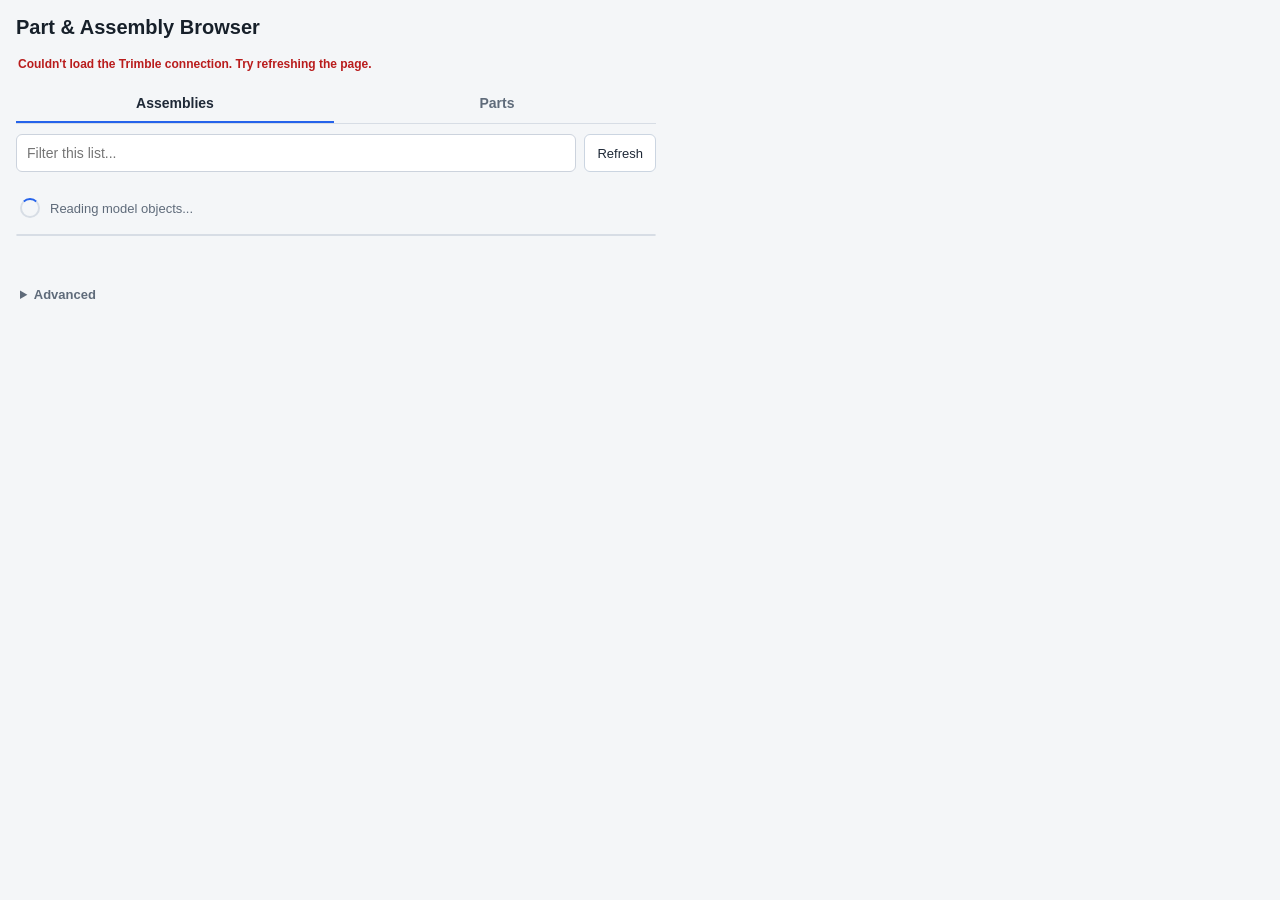
==== index.html @ 942267c9 "Add files via upload" ====
<!doctype html>
<html lang="en">
<head>
  <meta charset="utf-8" />
  <meta name="viewport" content="width=device-width, initial-scale=1" />
  <title>4EST Part & Assembly Browser</title>
  <link rel="stylesheet" href="./style.css" />
</head>
<body>
  <main class="wrap">
    <h1>Part &amp; Assembly Browser</h1>

    <div id="connectionBanner" class="banner muted">Connecting to Trimble Connect...</div>

    <div class="tabs">
      <button id="tabAssemblies" class="tab active">Assemblies <span id="assemblyCount" class="count"></span></button>
      <button id="tabParts" class="tab">Parts <span id="partCount" class="count"></span></button>
    </div>

    <div class="toolbar">
      <input id="filterInput" placeholder="Filter this list..." />
      <button id="refreshButton" class="secondary">Refresh</button>
    </div>

    <div id="loadingState" class="loading" hidden>
      <div class="spinner"></div>
      <span id="loadingText">Reading model objects...</span>
    </div>

    <div id="emptyState" class="empty" hidden></div>

    <ul id="assemblyList" class="list"></ul>
    <ul id="partList" class="list" hidden></ul>

    <div id="zoomStatus" class="result"></div>

    <details class="card advanced">
      <summary>Advanced</summary>
      <div class="adv-block">
        <div class="label">Project</div>
        <pre id="projectInfo" class="log">Waiting...</pre>
      </div>
      <div class="adv-block">
        <div class="label">Debug log</div>
        <pre id="debugLog" class="log">Starting...</pre>
      </div>
    </details>
  </main>

  <script src="https://components.connect.trimble.com/trimble-connect-workspace-api/index.js"></script>
  <script src="./app.js"></script>
</body>
</html>
---- style.css ----
:root {
  font-family: -apple-system, "Segoe UI", Arial, Helvetica, sans-serif;
  color: #17202a;
  background: #f4f6f8;
}
body { margin: 0; }
.wrap { padding: 16px; max-width: 640px; }
h1 { margin: 0 0 12px; font-size: 20px; }

.banner {
  font-size: 12px;
  padding: 6px 2px;
  margin-bottom: 8px;
  transition: opacity 0.6s ease;
}
.banner.muted { color: #687385; }
.banner.ok { color: #166534; }
.banner.error { color: #b91c1c; font-weight: 600; }
.banner.fade { opacity: 0; }

/* Tabs */
.tabs {
  display: flex;
  gap: 4px;
  margin-bottom: 10px;
  border-bottom: 1px solid #d7dde5;
}
.tab {
  flex: 1;
  padding: 10px 8px;
  border: none;
  background: transparent;
  color: #5f6b7a;
  font-size: 14px;
  font-weight: 600;
  cursor: pointer;
  border-bottom: 2px solid transparent;
  border-radius: 0;
}
.tab:hover { background: #eef1f5; }
.tab.active {
  color: #1f2937;
  border-bottom: 2px solid #2563eb;
}
.count {
  font-weight: 400;
  color: #94a3b8;
  font-size: 12px;
}

/* Toolbar */
.toolbar {
  display: flex;
  gap: 8px;
  margin-bottom: 10px;
}
.toolbar input { flex: 1; min-width: 0; }

input {
  padding: 10px;
  border: 1px solid #ccd3dd;
  border-radius: 6px;
  font-size: 14px;
  box-sizing: border-box;
}

button {
  padding: 10px 16px;
  border: 1px solid #334155;
  border-radius: 6px;
  background: #1f2937;
  color: white;
  cursor: pointer;
  font-size: 14px;
}
button:hover:not(:disabled) { background: #111827; }
button:disabled { opacity: 0.6; cursor: default; }
button.secondary {
  background: #ffffff;
  color: #1f2937;
  border: 1px solid #cbd5e1;
  font-size: 13px;
  padding: 8px 12px;
}
button.secondary:hover { background: #f1f5f9; }

/* Loading */
.loading {
  display: flex;
  align-items: center;
  gap: 10px;
  padding: 16px 4px;
  color: #5f6b7a;
  font-size: 13px;
}
.spinner {
  width: 16px;
  height: 16px;
  border: 2px solid #d7dde5;
  border-top-color: #2563eb;
  border-radius: 50%;
  animation: spin 0.7s linear infinite;
}
@keyframes spin { to { transform: rotate(360deg); } }

.empty {
  padding: 20px 4px;
  color: #687385;
  font-size: 13px;
}

/* List */
.list {
  list-style: none;
  margin: 0;
  padding: 0;
  max-height: 380px;
  overflow-y: auto;
  border: 1px solid #d7dde5;
  border-radius: 8px;
  background: #ffffff;
}
.list li {
  padding: 10px 12px;
  border-bottom: 1px solid #eef1f5;
  cursor: pointer;
  font-size: 14px;
  display: flex;
  justify-content: space-between;
  align-items: center;
}
.list li:last-child { border-bottom: none; }
.list li:hover { background: #f5f8ff; }
.list li.selected { background: #dbeafe; }
.list li .dupe-badge {
  font-size: 11px;
  color: #92400e;
  background: #fef3c7;
  border-radius: 10px;
  padding: 1px 7px;
}

.result {
  margin-top: 10px;
  font-size: 14px;
  min-height: 1.2em;
}
.result.ok { color: #166534; }
.result.warn { color: #92400e; }
.result.error { color: #b91c1c; }

/* Advanced */
details.advanced {
  margin-top: 14px;
  padding: 10px 4px;
}
details.advanced summary {
  cursor: pointer;
  font-size: 13px;
  font-weight: 700;
  color: #5f6b7a;
}
.adv-block { padding: 10px 0; border-top: 1px solid #e2e8f0; }
.adv-block:first-of-type { border-top: none; }
.label {
  font-size: 12px;
  text-transform: uppercase;
  letter-spacing: 0.06em;
  color: #5f6b7a;
  margin-bottom: 6px;
}
.log {
  white-space: pre-wrap;
  background: #0f1720;
  color: #d7e3f4;
  border-radius: 8px;
  padding: 10px;
  max-height: 220px;
  overflow: auto;
  font-size: 11px;
  font-family: "SF Mono", Consolas, monospace;
}
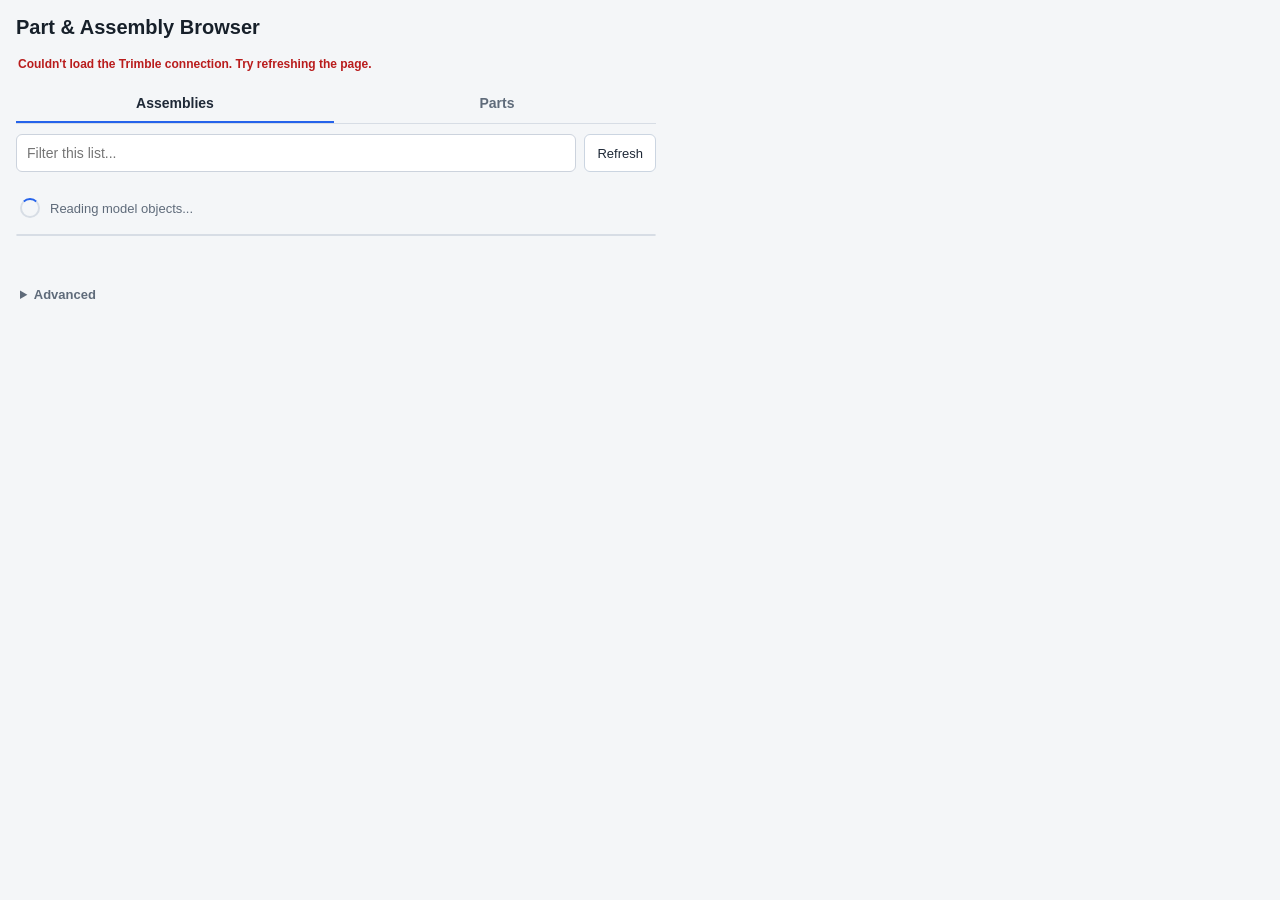
==== commit af0eab09: "Update index.html" ====
--- a/index.html
+++ b/index.html
@@ -1,5 +1,5 @@
 <!doctype html>
-<html lang="en">
+<html lang="en"> 
 <head>
   <meta charset="utf-8" />
   <meta name="viewport" content="width=device-width, initial-scale=1" />
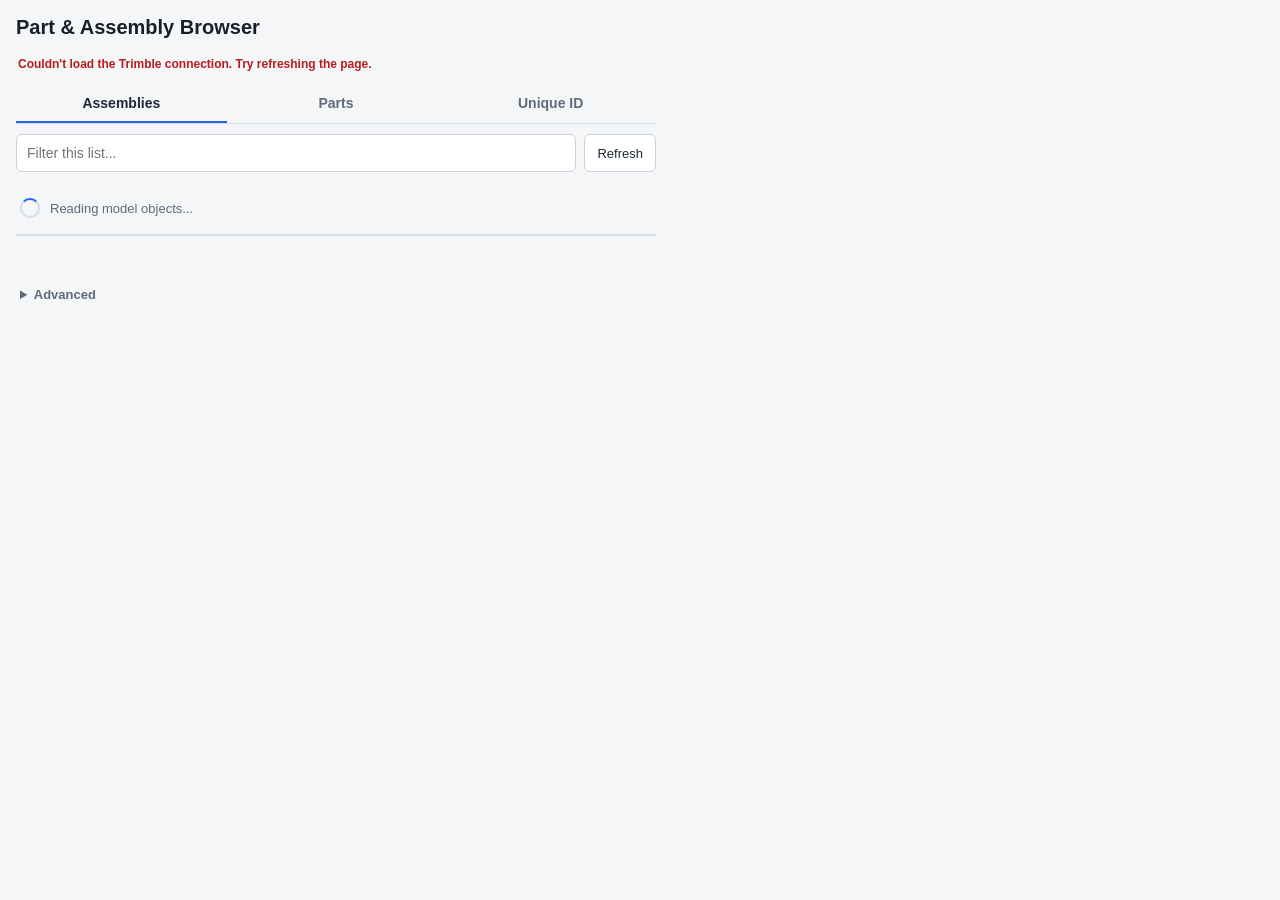
==== commit 1f19c4b1: "Add Unique ID tab to the interface" ====
--- a/index.html
+++ b/index.html
@@ -15,6 +15,7 @@
     <div class="tabs">
       <button id="tabAssemblies" class="tab active">Assemblies <span id="assemblyCount" class="count"></span></button>
       <button id="tabParts" class="tab">Parts <span id="partCount" class="count"></span></button>
+      <button id="tabUniqueId" class="tab">Unique ID <span id="uniqueIdCount" class="count"></span></button>
     </div>
 
     <div class="toolbar">
@@ -31,6 +32,7 @@
 
     <ul id="assemblyList" class="list"></ul>
     <ul id="partList" class="list" hidden></ul>
+    <ul id="uniqueIdList" class="list" hidden></ul>
 
     <div id="zoomStatus" class="result"></div>
 
--- a/style.css
+++ b/style.css
@@ -109,7 +109,7 @@
   font-size: 13px;
 }
 
-/* List */
+/* List (collapsible group tree) */
 .list {
   list-style: none;
   margin: 0;
@@ -120,19 +120,60 @@
   border-radius: 8px;
   background: #ffffff;
 }
-.list li {
+
+.group-row {
   padding: 10px 12px;
   border-bottom: 1px solid #eef1f5;
   cursor: pointer;
   font-size: 14px;
+  font-weight: 600;
+  display: flex;
+  align-items: center;
+  gap: 8px;
+  background: #f8fafc;
+}
+.group-row:hover { background: #f0f4fa; }
+
+.arrow {
+  display: inline-block;
+  font-size: 9px;
+  color: #64748b;
+  transition: transform 0.15s ease;
+  width: 10px;
+  flex: 0 0 auto;
+  padding: 4px;
+  margin: -4px;
+}
+.arrow.open { transform: rotate(90deg); }
+
+.group-label { flex: 1; }
+
+.group-count {
+  font-size: 11px;
+  font-weight: 400;
+  color: #64748b;
+  background: #e2e8f0;
+  border-radius: 10px;
+  padding: 1px 8px;
+}
+
+.group-children {
+  list-style: none;
+  margin: 0;
+  padding: 0;
+}
+.group-children .leaf-row {
+  padding: 9px 12px 9px 30px;
+  border-bottom: 1px solid #f1f5f9;
+  cursor: pointer;
+  font-size: 13.5px;
   display: flex;
   justify-content: space-between;
   align-items: center;
 }
-.list li:last-child { border-bottom: none; }
-.list li:hover { background: #f5f8ff; }
-.list li.selected { background: #dbeafe; }
-.list li .dupe-badge {
+.group-children .leaf-row:hover { background: #f5f8ff; }
+.group-children .leaf-row.selected { background: #dbeafe; }
+.group-children .leaf-row .dupe-badge {
   font-size: 11px;
   color: #92400e;
   background: #fef3c7;
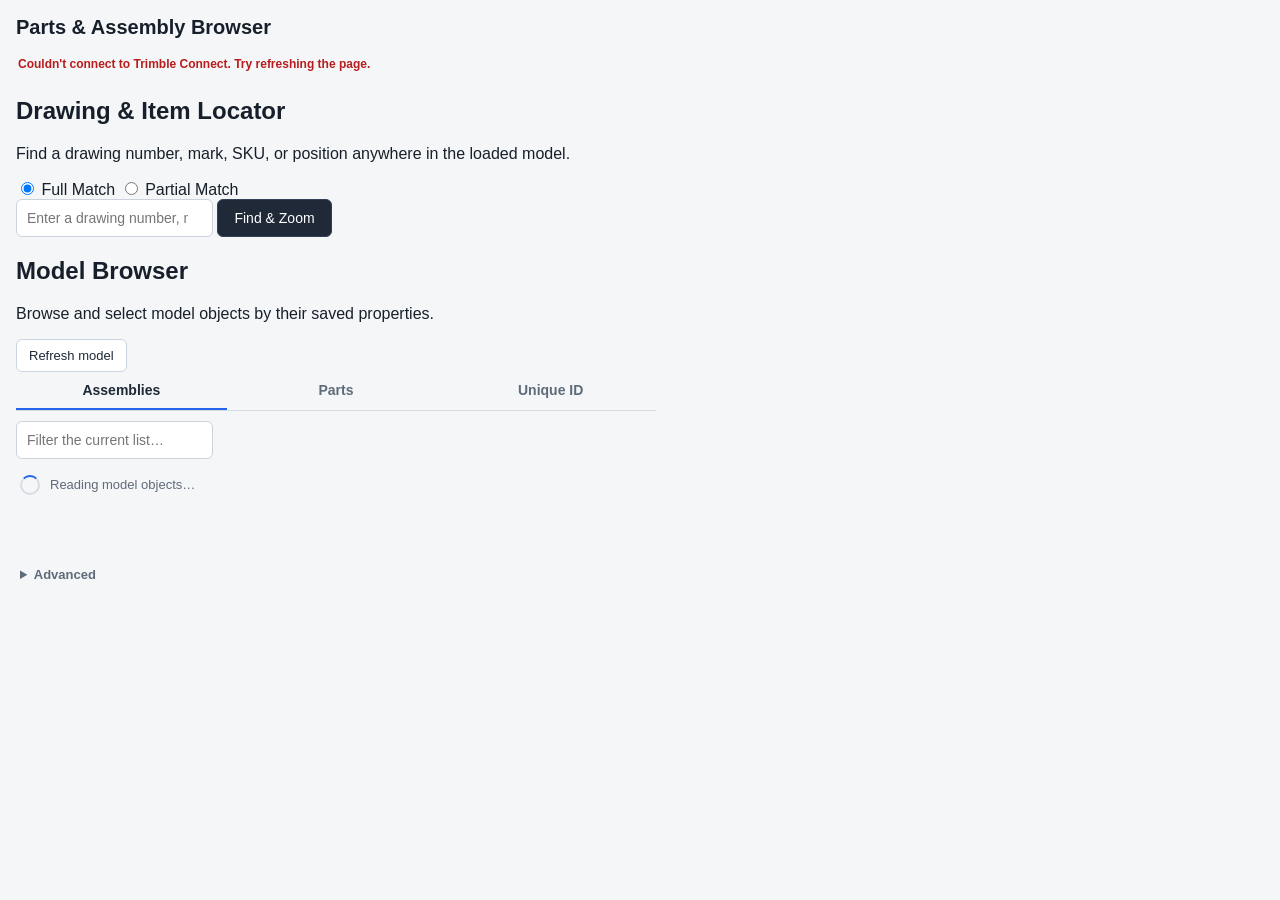
==== commit b711c1b5: "Update index.html" ====
--- a/index.html
+++ b/index.html
@@ -1,54 +1,78 @@
 <!doctype html>
-<html lang="en"> 
+<html lang="en">
 <head>
-  <meta charset="utf-8" />
-  <meta name="viewport" content="width=device-width, initial-scale=1" />
-  <title>4EST Part & Assembly Browser</title>
-  <link rel="stylesheet" href="./style.css" />
+  <meta charset="utf-8">
+  <meta name="viewport" content="width=device-width, initial-scale=1">
+  <title>4EST Parts &amp; Assembly Browser</title>
+  <link rel="stylesheet" href="./style.css">
 </head>
 <body>
   <main class="wrap">
-    <h1>Part &amp; Assembly Browser</h1>
+    <header class="page-header">
+      <h1>Parts &amp; Assembly Browser</h1>
+      <p id="connectionBanner" class="banner muted">Connecting to Trimble Connect…</p>
+    </header>
 
-    <div id="connectionBanner" class="banner muted">Connecting to Trimble Connect...</div>
+    <section class="card locator" aria-labelledby="locatorTitle">
+      <div class="section-heading">
+        <div>
+          <h2 id="locatorTitle">Drawing &amp; Item Locator</h2>
+          <p>Find a drawing number, mark, SKU, or position anywhere in the loaded model.</p>
+        </div>
+      </div>
+      <div class="search-mode" role="radiogroup" aria-label="Search mode">
+        <label><input type="radio" name="searchMode" value="full" checked> Full Match</label>
+        <label><input type="radio" name="searchMode" value="partial"> Partial Match</label>
+      </div>
+      <div class="search-row">
+        <input id="locatorInput" type="search" placeholder="Enter a drawing number, mark, SKU, or position">
+        <button id="findButton" type="button"><span class="btn-label">Find &amp; Zoom</span></button>
+      </div>
+      <div id="partialMatchResults" class="partial-match-results" hidden></div>
+    </section>
 
-    <div class="tabs">
-      <button id="tabAssemblies" class="tab active">Assemblies <span id="assemblyCount" class="count"></span></button>
-      <button id="tabParts" class="tab">Parts <span id="partCount" class="count"></span></button>
-      <button id="tabUniqueId" class="tab">Unique ID <span id="uniqueIdCount" class="count"></span></button>
-    </div>
+    <section class="card browser" aria-labelledby="browserTitle">
+      <div class="section-heading browser-heading">
+        <div>
+          <h2 id="browserTitle">Model Browser</h2>
+          <p>Browse and select model objects by their saved properties.</p>
+        </div>
+        <button id="refreshButton" class="secondary" type="button">Refresh model</button>
+      </div>
+      <div class="tabs" role="tablist" aria-label="Browser list">
+        <button class="tab active" type="button" data-tab="assembly" role="tab">Assemblies <span id="assemblyCount"></span></button>
+        <button class="tab" type="button" data-tab="part" role="tab">Parts <span id="partCount"></span></button>
+        <button class="tab" type="button" data-tab="uniqueId" role="tab">Unique ID <span id="uniqueIdCount"></span></button>
+      </div>
+      <input id="filterInput" type="search" placeholder="Filter the current list…">
+      <div id="loadingState" class="loading" hidden><span class="spinner"></span><span id="loadingText">Reading model objects…</span></div>
+      <div id="emptyState" class="empty" hidden></div>
+      <ul id="browserList" class="browser-list" aria-label="Model objects"></ul>
+    </section>
 
-    <div class="toolbar">
-      <input id="filterInput" placeholder="Filter this list..." />
-      <button id="refreshButton" class="secondary">Refresh</button>
-    </div>
-
-    <div id="loadingState" class="loading" hidden>
-      <div class="spinner"></div>
-      <span id="loadingText">Reading model objects...</span>
-    </div>
-
-    <div id="emptyState" class="empty" hidden></div>
-
-    <ul id="assemblyList" class="list"></ul>
-    <ul id="partList" class="list" hidden></ul>
-    <ul id="uniqueIdList" class="list" hidden></ul>
-
-    <div id="zoomStatus" class="result"></div>
+    <div id="status" class="result" role="status"></div>
 
     <details class="card advanced">
       <summary>Advanced</summary>
-      <div class="adv-block">
+      <div class="advanced-block">
+        <div class="label">Drawing number from link</div>
+        <div id="drawingNoValue">Checking…</div>
+        <div id="drawingNoSource" class="hint"></div>
+      </div>
+      <div class="advanced-block">
+        <button id="inspectButton" class="secondary" type="button">Inspect selected part properties</button>
+        <p class="hint">Select a part in the viewer, then inspect its property names in the debug log.</p>
+      </div>
+      <div class="advanced-block">
         <div class="label">Project</div>
-        <pre id="projectInfo" class="log">Waiting...</pre>
+        <pre id="projectInfo" class="log">Waiting…</pre>
       </div>
-      <div class="adv-block">
+      <div class="advanced-block">
         <div class="label">Debug log</div>
-        <pre id="debugLog" class="log">Starting...</pre>
+        <pre id="debugLog" class="log">Starting…</pre>
       </div>
     </details>
   </main>
-
   <script src="https://components.connect.trimble.com/trimble-connect-workspace-api/index.js"></script>
   <script src="./app.js"></script>
 </body>
--- a/style.css
+++ b/style.css
@@ -157,6 +157,78 @@
   padding: 1px 8px;
 }
 
+.colour-btn {
+  flex: 0 0 auto;
+  border: 1px solid transparent;
+  background: transparent;
+  color: inherit;
+  padding: 3px 5px;
+  font-size: 13px;
+  line-height: 1;
+  border-radius: 6px;
+  cursor: pointer;
+}
+.colour-btn:hover { background: #e2e8f0; }
+.colour-btn.active {
+  border-color: #2563eb;
+  background: #dbeafe;
+}
+
+/* Colour popover */
+.colour-popover {
+  position: absolute;
+  z-index: 1000;
+  display: flex;
+  align-items: center;
+  gap: 10px;
+  background: #ffffff;
+  border: 1px solid #d7dde5;
+  border-radius: 8px;
+  box-shadow: 0 8px 20px rgba(15, 23, 32, 0.18);
+  padding: 10px 12px;
+  font-size: 13px;
+}
+.colour-popover-title {
+  font-weight: 600;
+  color: #1f2937;
+}
+
+/* Toggle switch */
+.switch {
+  position: relative;
+  display: inline-block;
+  width: 36px;
+  height: 20px;
+  flex: 0 0 auto;
+}
+.switch input {
+  opacity: 0;
+  width: 0;
+  height: 0;
+}
+.switch .slider {
+  position: absolute;
+  inset: 0;
+  cursor: pointer;
+  background-color: #cbd5e1;
+  border-radius: 20px;
+  transition: background-color 0.15s ease;
+}
+.switch .slider::before {
+  content: "";
+  position: absolute;
+  height: 14px;
+  width: 14px;
+  left: 3px;
+  bottom: 3px;
+  background-color: #ffffff;
+  border-radius: 50%;
+  transition: transform 0.15s ease;
+}
+.switch input:checked + .slider { background-color: #2563eb; }
+.switch input:checked + .slider::before { transform: translateX(16px); }
+.switch input:disabled + .slider { opacity: 0.6; cursor: default; }
+
 .group-children {
   list-style: none;
   margin: 0;
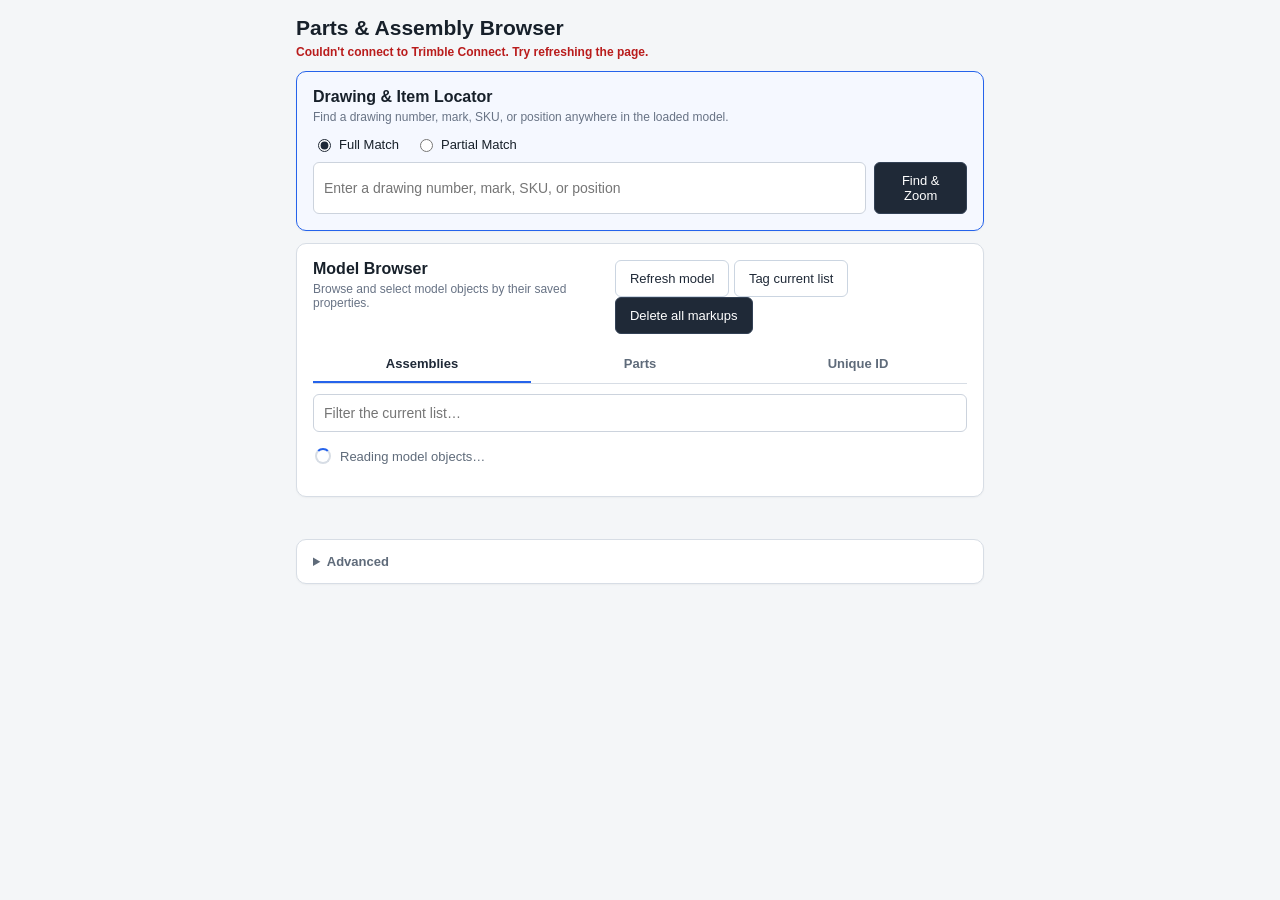
==== commit bb53d39f: "Update index.html" ====
--- a/index.html
+++ b/index.html
@@ -37,7 +37,11 @@
           <h2 id="browserTitle">Model Browser</h2>
           <p>Browse and select model objects by their saved properties.</p>
         </div>
-        <button id="refreshButton" class="secondary" type="button">Refresh model</button>
+        <div class="browser-actions" aria-label="Browser actions">
+          <button id="refreshButton" class="secondary" type="button">Refresh model</button>
+          <button id="tagButton" class="secondary" type="button">Tag current list</button>
+          <button id="deleteMarkupsButton" class="danger" type="button">Delete all markups</button>
+        </div>
       </div>
       <div class="tabs" role="tablist" aria-label="Browser list">
         <button class="tab active" type="button" data-tab="assembly" role="tab">Assemblies <span id="assemblyCount"></span></button>
--- a/style.css
+++ b/style.css
@@ -1,295 +1,76 @@
-:root {
-  font-family: -apple-system, "Segoe UI", Arial, Helvetica, sans-serif;
-  color: #17202a;
-  background: #f4f6f8;
-}
+:root { font-family: -apple-system, BlinkMacSystemFont, "Segoe UI", Arial, sans-serif; color: #17202a; background: #f4f6f8; }
+* { box-sizing: border-box; }
 body { margin: 0; }
-.wrap { padding: 16px; max-width: 640px; }
-h1 { margin: 0 0 12px; font-size: 20px; }
-
-.banner {
-  font-size: 12px;
-  padding: 6px 2px;
-  margin-bottom: 8px;
-  transition: opacity 0.6s ease;
-}
-.banner.muted { color: #687385; }
-.banner.ok { color: #166534; }
-.banner.error { color: #b91c1c; font-weight: 600; }
+button, input { font: inherit; }
+.wrap { max-width: 720px; margin: 0 auto; padding: 16px; }
+.page-header { margin-bottom: 10px; }
+h1 { margin: 0; font-size: 21px; }
+h2 { margin: 0; font-size: 16px; }
+.banner { margin: 5px 0 0; font-size: 12px; transition: opacity .5s; }
+.banner.muted, .hint, .section-heading p, .empty { color: #687385; }
+.banner.ok, .result.ok { color: #166534; }
+.banner.error, .result.error { color: #b91c1c; font-weight: 600; }
 .banner.fade { opacity: 0; }
-
-/* Tabs */
-.tabs {
-  display: flex;
-  gap: 4px;
-  margin-bottom: 10px;
-  border-bottom: 1px solid #d7dde5;
-}
-.tab {
-  flex: 1;
-  padding: 10px 8px;
-  border: none;
-  background: transparent;
-  color: #5f6b7a;
-  font-size: 14px;
-  font-weight: 600;
-  cursor: pointer;
-  border-bottom: 2px solid transparent;
-  border-radius: 0;
-}
+.card { margin: 12px 0; padding: 16px; border: 1px solid #d7dde5; border-radius: 10px; background: #fff; box-shadow: 0 1px 2px rgb(0 0 0 / 4%); }
+.locator { border-color: #2563eb; background: #f5f8ff; }
+.section-heading { display: flex; justify-content: space-between; gap: 12px; align-items: start; margin-bottom: 12px; }
+.section-heading p { margin: 4px 0 0; font-size: 12px; }
+.search-mode { display: flex; gap: 16px; margin: 0 0 10px; font-size: 13px; }
+.search-mode label { display: flex; align-items: center; gap: 5px; cursor: pointer; }
+.search-mode input { accent-color: #1f2937; }
+.search-row, .browser-heading { display: flex; gap: 8px; }
+.search-row input, #filterInput { width: 100%; min-width: 0; }
+input { padding: 10px; border: 1px solid #ccd3dd; border-radius: 6px; background: #fff; font-size: 14px; }
+input:focus { outline: 2px solid #93c5fd; outline-offset: 1px; }
+button { padding: 10px 14px; border: 1px solid #334155; border-radius: 6px; background: #1f2937; color: #fff; cursor: pointer; font-size: 13px; }
+button:hover:not(:disabled) { background: #111827; }
+button:disabled { cursor: default; opacity: .65; }
+button.secondary { border-color: #cbd5e1; background: #fff; color: #1f2937; white-space: nowrap; }
+button.secondary:hover { background: #f1f5f9; }
+.tabs { display: flex; margin: 0 0 10px; border-bottom: 1px solid #d7dde5; }
+.tab { flex: 1; padding: 10px 6px; border: 0; border-bottom: 2px solid transparent; border-radius: 0; background: transparent; color: #5f6b7a; font-weight: 600; }
 .tab:hover { background: #eef1f5; }
-.tab.active {
-  color: #1f2937;
-  border-bottom: 2px solid #2563eb;
-}
-.count {
-  font-weight: 400;
-  color: #94a3b8;
-  font-size: 12px;
-}
-
-/* Toolbar */
-.toolbar {
-  display: flex;
-  gap: 8px;
-  margin-bottom: 10px;
-}
-.toolbar input { flex: 1; min-width: 0; }
-
-input {
-  padding: 10px;
-  border: 1px solid #ccd3dd;
-  border-radius: 6px;
-  font-size: 14px;
-  box-sizing: border-box;
-}
-
-button {
-  padding: 10px 16px;
-  border: 1px solid #334155;
-  border-radius: 6px;
-  background: #1f2937;
-  color: white;
-  cursor: pointer;
-  font-size: 14px;
-}
-button:hover:not(:disabled) { background: #111827; }
-button:disabled { opacity: 0.6; cursor: default; }
-button.secondary {
-  background: #ffffff;
-  color: #1f2937;
-  border: 1px solid #cbd5e1;
-  font-size: 13px;
-  padding: 8px 12px;
-}
-button.secondary:hover { background: #f1f5f9; }
-
-/* Loading */
-.loading {
-  display: flex;
-  align-items: center;
-  gap: 10px;
-  padding: 16px 4px;
-  color: #5f6b7a;
-  font-size: 13px;
-}
-.spinner {
-  width: 16px;
-  height: 16px;
-  border: 2px solid #d7dde5;
-  border-top-color: #2563eb;
-  border-radius: 50%;
-  animation: spin 0.7s linear infinite;
-}
+.tab.active { border-bottom-color: #2563eb; color: #1f2937; }
+.tab span { color: #94a3b8; font-weight: 400; }
+.loading { display: flex; align-items: center; gap: 9px; padding: 16px 2px; color: #5f6b7a; font-size: 13px; }
+.spinner { display: inline-block; width: 16px; height: 16px; border: 2px solid #d7dde5; border-top-color: #2563eb; border-radius: 50%; animation: spin .7s linear infinite; }
 @keyframes spin { to { transform: rotate(360deg); } }
-
-.empty {
-  padding: 20px 4px;
-  color: #687385;
-  font-size: 13px;
-}
-
-/* List (collapsible group tree) */
-.list {
-  list-style: none;
-  margin: 0;
-  padding: 0;
-  max-height: 380px;
-  overflow-y: auto;
-  border: 1px solid #d7dde5;
-  border-radius: 8px;
-  background: #ffffff;
-}
-
-.group-row {
-  padding: 10px 12px;
-  border-bottom: 1px solid #eef1f5;
-  cursor: pointer;
-  font-size: 14px;
-  font-weight: 600;
-  display: flex;
-  align-items: center;
-  gap: 8px;
-  background: #f8fafc;
-}
+.empty { padding: 16px 2px; font-size: 13px; }
+.browser-list, .partial-list { list-style: none; margin: 10px 0 0; padding: 0; max-height: 390px; overflow-y: auto; border: 1px solid #d7dde5; border-radius: 8px; background: #fff; }
+.browser-list:empty { display: none; }
+.group-row, .partial-group-row { display: flex; align-items: center; gap: 8px; padding: 9px 10px; border-bottom: 1px solid #eef1f5; background: #f8fafc; font-size: 14px; font-weight: 600; cursor: pointer; }
 .group-row:hover { background: #f0f4fa; }
-
-.arrow {
-  display: inline-block;
-  font-size: 9px;
-  color: #64748b;
-  transition: transform 0.15s ease;
-  width: 10px;
-  flex: 0 0 auto;
-  padding: 4px;
-  margin: -4px;
-}
+.arrow { flex: 0 0 18px; width: 18px; margin: -3px; padding: 3px; border: 0; border-radius: 3px; background: transparent; color: #64748b; font-size: 10px; transition: transform .15s; }
+.arrow:hover { background: #e2e8f0; }
 .arrow.open { transform: rotate(90deg); }
-
-.group-label { flex: 1; }
-
-.group-count {
-  font-size: 11px;
-  font-weight: 400;
-  color: #64748b;
-  background: #e2e8f0;
-  border-radius: 10px;
-  padding: 1px 8px;
-}
-
-.colour-btn {
-  flex: 0 0 auto;
-  border: 1px solid transparent;
-  background: transparent;
-  color: inherit;
-  padding: 3px 5px;
-  font-size: 13px;
-  line-height: 1;
-  border-radius: 6px;
-  cursor: pointer;
-}
+.group-label { flex: 1; overflow: hidden; text-overflow: ellipsis; white-space: nowrap; }
+.group-count, .dupe-badge { border-radius: 10px; padding: 1px 7px; font-size: 11px; font-weight: 400; }
+.group-count { background: #e2e8f0; color: #64748b; }
+.colour-btn { flex: 0 0 auto; padding: 3px 5px; border: 1px solid transparent; border-radius: 6px; background: transparent; color: inherit; font-size: 13px; line-height: 1; }
 .colour-btn:hover { background: #e2e8f0; }
-.colour-btn.active {
-  border-color: #2563eb;
-  background: #dbeafe;
-}
-
-/* Colour popover */
-.colour-popover {
-  position: absolute;
-  z-index: 1000;
-  display: flex;
-  align-items: center;
-  gap: 10px;
-  background: #ffffff;
-  border: 1px solid #d7dde5;
-  border-radius: 8px;
-  box-shadow: 0 8px 20px rgba(15, 23, 32, 0.18);
-  padding: 10px 12px;
-  font-size: 13px;
-}
-.colour-popover-title {
-  font-weight: 600;
-  color: #1f2937;
-}
-
-/* Toggle switch */
-.switch {
-  position: relative;
-  display: inline-block;
-  width: 36px;
-  height: 20px;
-  flex: 0 0 auto;
-}
-.switch input {
-  opacity: 0;
-  width: 0;
-  height: 0;
-}
-.switch .slider {
-  position: absolute;
-  inset: 0;
-  cursor: pointer;
-  background-color: #cbd5e1;
-  border-radius: 20px;
-  transition: background-color 0.15s ease;
-}
-.switch .slider::before {
-  content: "";
-  position: absolute;
-  height: 14px;
-  width: 14px;
-  left: 3px;
-  bottom: 3px;
-  background-color: #ffffff;
-  border-radius: 50%;
-  transition: transform 0.15s ease;
-}
+.colour-btn.active { border-color: #2563eb; background: #dbeafe; }
+.group-children { list-style: none; margin: 0; padding: 0; }
+.leaf-row { display: flex; justify-content: space-between; gap: 8px; padding: 9px 12px 9px 37px; border-bottom: 1px solid #f1f5f9; cursor: pointer; font-size: 13px; }
+.leaf-row:hover { background: #f5f8ff; }
+.dupe-badge { background: #fef3c7; color: #92400e; white-space: nowrap; }
+.partial-match-results { margin-top: 12px; }
+.partial-list { margin-top: 0; }
+.result { min-height: 1.3em; margin: 10px 2px; font-size: 14px; }
+.result.warn { color: #92400e; }
+.advanced { padding: 10px 16px; }
+.advanced summary { padding: 4px 0; cursor: pointer; color: #5f6b7a; font-size: 13px; font-weight: 700; }
+.advanced-block { padding: 12px 0; border-top: 1px solid #e2e8f0; }
+.advanced-block:first-of-type { border-top: 0; }
+.label { margin-bottom: 6px; color: #5f6b7a; font-size: 11px; letter-spacing: .06em; text-transform: uppercase; }
+.hint { margin: 6px 0 0; font-size: 12px; }
+.log { max-height: 220px; margin: 0; overflow: auto; padding: 10px; border-radius: 8px; background: #0f1720; color: #d7e3f4; font: 11px/1.45 Consolas, monospace; white-space: pre-wrap; }
+.colour-popover { position: absolute; z-index: 1000; display: flex; align-items: center; gap: 10px; padding: 10px 12px; border: 1px solid #d7dde5; border-radius: 8px; background: #fff; box-shadow: 0 8px 20px rgb(15 23 32 / 18%); font-size: 13px; }
+.colour-popover-title { color: #1f2937; font-weight: 600; }
+.switch { position: relative; display: inline-block; flex: 0 0 auto; width: 36px; height: 20px; }
+.switch input { width: 0; height: 0; opacity: 0; }
+.switch .slider { position: absolute; inset: 0; cursor: pointer; border-radius: 20px; background-color: #cbd5e1; transition: background-color .15s ease; }
+.switch .slider::before { position: absolute; bottom: 3px; left: 3px; width: 14px; height: 14px; border-radius: 50%; background-color: #fff; content: ""; transition: transform .15s ease; }
 .switch input:checked + .slider { background-color: #2563eb; }
 .switch input:checked + .slider::before { transform: translateX(16px); }
-.switch input:disabled + .slider { opacity: 0.6; cursor: default; }
-
-.group-children {
-  list-style: none;
-  margin: 0;
-  padding: 0;
-}
-.group-children .leaf-row {
-  padding: 9px 12px 9px 30px;
-  border-bottom: 1px solid #f1f5f9;
-  cursor: pointer;
-  font-size: 13.5px;
-  display: flex;
-  justify-content: space-between;
-  align-items: center;
-}
-.group-children .leaf-row:hover { background: #f5f8ff; }
-.group-children .leaf-row.selected { background: #dbeafe; }
-.group-children .leaf-row .dupe-badge {
-  font-size: 11px;
-  color: #92400e;
-  background: #fef3c7;
-  border-radius: 10px;
-  padding: 1px 7px;
-}
-
-.result {
-  margin-top: 10px;
-  font-size: 14px;
-  min-height: 1.2em;
-}
-.result.ok { color: #166534; }
-.result.warn { color: #92400e; }
-.result.error { color: #b91c1c; }
-
-/* Advanced */
-details.advanced {
-  margin-top: 14px;
-  padding: 10px 4px;
-}
-details.advanced summary {
-  cursor: pointer;
-  font-size: 13px;
-  font-weight: 700;
-  color: #5f6b7a;
-}
-.adv-block { padding: 10px 0; border-top: 1px solid #e2e8f0; }
-.adv-block:first-of-type { border-top: none; }
-.label {
-  font-size: 12px;
-  text-transform: uppercase;
-  letter-spacing: 0.06em;
-  color: #5f6b7a;
-  margin-bottom: 6px;
-}
-.log {
-  white-space: pre-wrap;
-  background: #0f1720;
-  color: #d7e3f4;
-  border-radius: 8px;
-  padding: 10px;
-  max-height: 220px;
-  overflow: auto;
-  font-size: 11px;
-  font-family: "SF Mono", Consolas, monospace;
-}
+.switch input:disabled + .slider { cursor: default; opacity: .6; }
+@media (max-width: 480px) { .wrap { padding: 12px; } .browser-heading { align-items: start; } .search-row { flex-direction: column; } .search-row button { width: 100%; } .tab { font-size: 12px; } }
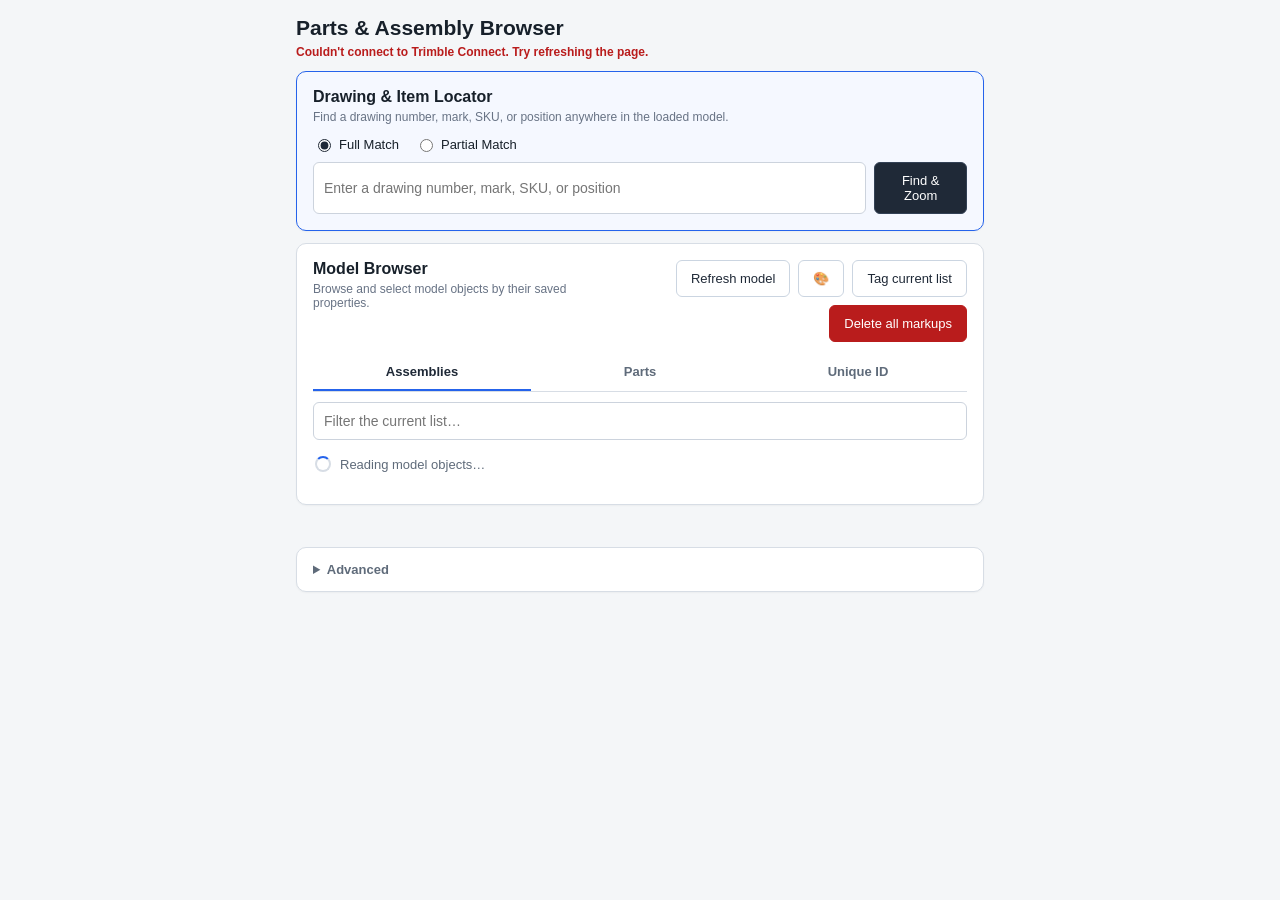
==== commit 299fd57c: "Add colourGroupsButton for group coloring feature" ====
--- a/index.html
+++ b/index.html
@@ -39,6 +39,7 @@
         </div>
         <div class="browser-actions" aria-label="Browser actions">
           <button id="refreshButton" class="secondary" type="button">Refresh model</button>
+          <button id="colourGroupsButton" class="secondary group-colour-button" type="button" title="Colour each visible group" aria-label="Colour each visible group">🎨</button>
           <button id="tagButton" class="secondary" type="button">Tag current list</button>
           <button id="deleteMarkupsButton" class="danger" type="button">Delete all markups</button>
         </div>
--- a/style.css
+++ b/style.css
@@ -18,7 +18,8 @@
 .search-mode { display: flex; gap: 16px; margin: 0 0 10px; font-size: 13px; }
 .search-mode label { display: flex; align-items: center; gap: 5px; cursor: pointer; }
 .search-mode input { accent-color: #1f2937; }
-.search-row, .browser-heading { display: flex; gap: 8px; }
+.search-row, .browser-heading, .browser-actions { display: flex; gap: 8px; }
+.browser-actions { flex-wrap: wrap; justify-content: flex-end; }
 .search-row input, #filterInput { width: 100%; min-width: 0; }
 input { padding: 10px; border: 1px solid #ccd3dd; border-radius: 6px; background: #fff; font-size: 14px; }
 input:focus { outline: 2px solid #93c5fd; outline-offset: 1px; }
@@ -27,6 +28,8 @@
 button:disabled { cursor: default; opacity: .65; }
 button.secondary { border-color: #cbd5e1; background: #fff; color: #1f2937; white-space: nowrap; }
 button.secondary:hover { background: #f1f5f9; }
+button.danger { border-color: #b91c1c; background: #b91c1c; white-space: nowrap; }
+button.danger:hover:not(:disabled) { background: #991b1b; }
 .tabs { display: flex; margin: 0 0 10px; border-bottom: 1px solid #d7dde5; }
 .tab { flex: 1; padding: 10px 6px; border: 0; border-bottom: 2px solid transparent; border-radius: 0; background: transparent; color: #5f6b7a; font-weight: 600; }
 .tab:hover { background: #eef1f5; }
@@ -73,4 +76,4 @@
 .switch input:checked + .slider { background-color: #2563eb; }
 .switch input:checked + .slider::before { transform: translateX(16px); }
 .switch input:disabled + .slider { cursor: default; opacity: .6; }
-@media (max-width: 480px) { .wrap { padding: 12px; } .browser-heading { align-items: start; } .search-row { flex-direction: column; } .search-row button { width: 100%; } .tab { font-size: 12px; } }
+@media (max-width: 560px) { .wrap { padding: 12px; } .browser-heading { align-items: start; flex-direction: column; } .browser-actions { justify-content: flex-start; } .search-row { flex-direction: column; } .search-row button { width: 100%; } .tab { font-size: 12px; } }
